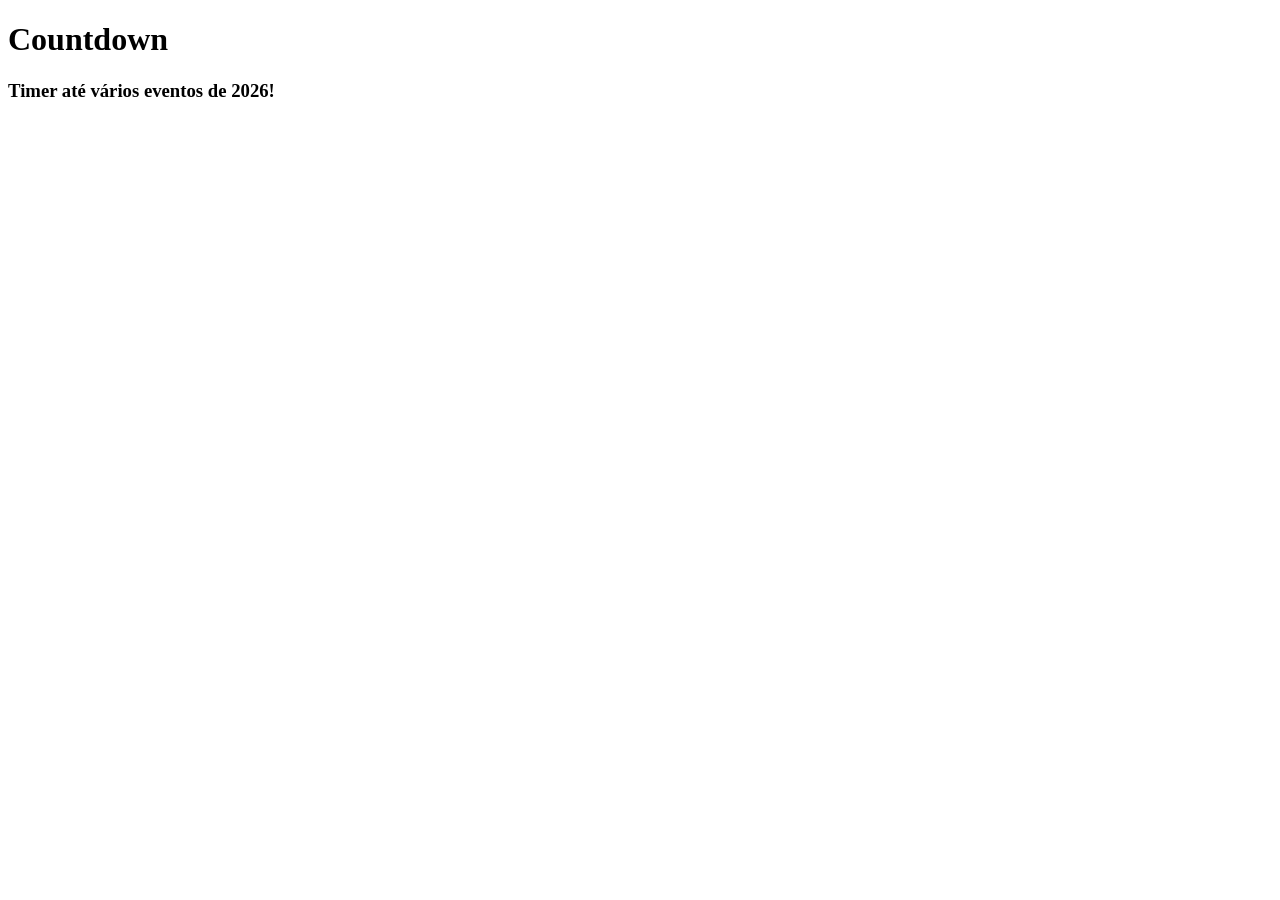
==== index.html @ 551650b0 "Changes" ====
<!DOCTYPE html>
<html lang="pt-BR">
<head>
    <meta charset="UTF-8">
    <meta name="viewport" content="width=device-width, initial-scale=1.0">
    <title>Countdown</title>
</head>
<body>
    <h1>Countdown</h1>
    <h3>Timer até vários eventos de 2026!</h3>
    <div>
        <!-- Elfsight Countdown Timer | World Cup -->
        <script src="https://elfsightcdn.com/platform.js" async></script>
        <div class="elfsight-app-ff17e507-8eb9-49c5-8b85-38b9898a9390" data-elfsight-app-lazy></div>
    </div>
</body>
</html>
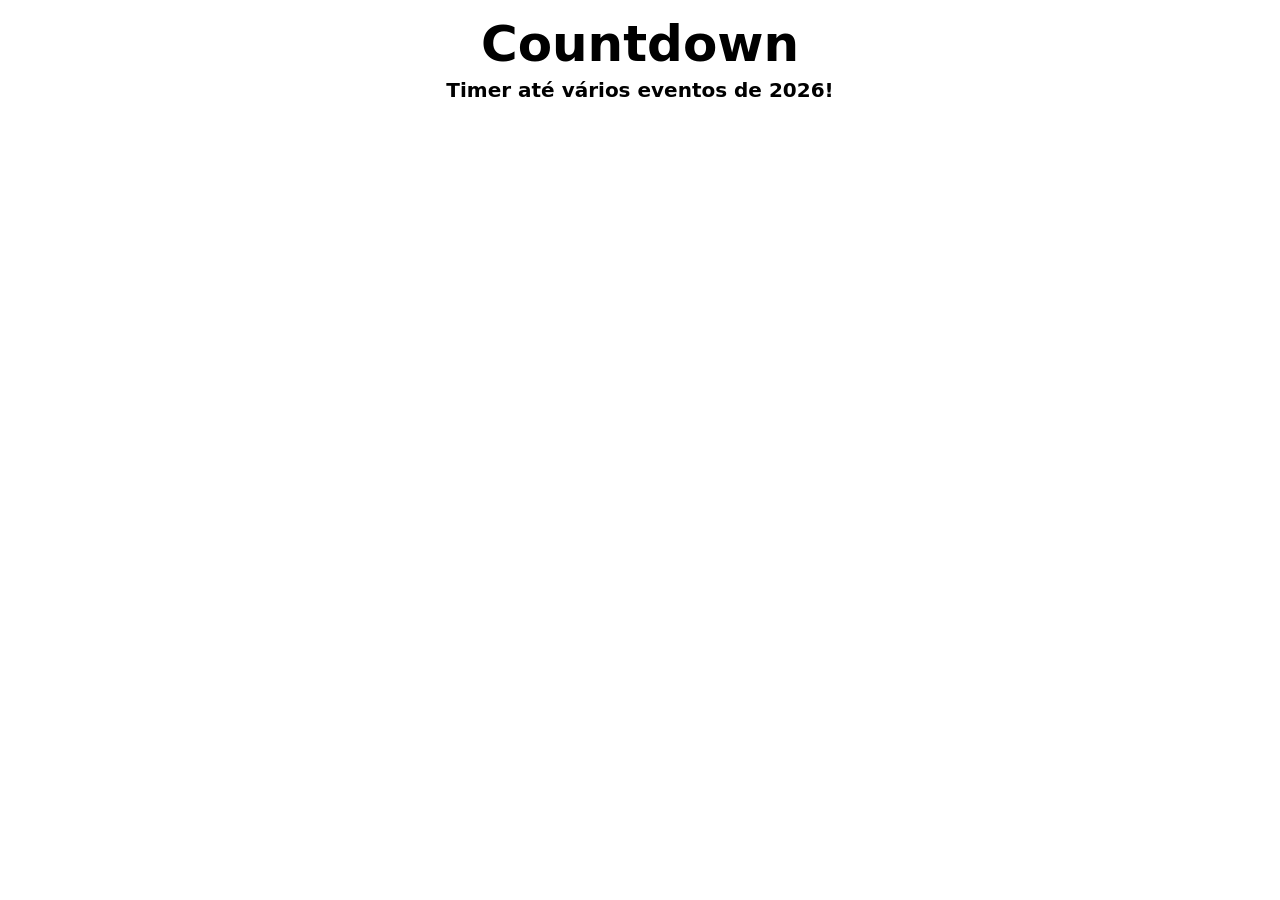
==== commit 81113cf5: "Site world cup fixed width bug" ====
--- a/index.html
+++ b/index.html
@@ -4,6 +4,7 @@
     <meta charset="UTF-8">
     <meta name="viewport" content="width=device-width, initial-scale=1.0">
     <title>Countdown</title>
+    <link rel="stylesheet" href="style.css">
 </head>
 <body>
     <h1>Countdown</h1>
--- a/style.css
+++ b/style.css
@@ -0,0 +1,39 @@
+        body {
+            padding: 0;
+            margin: 0;
+            background: #ffffff;
+            color: #000000;
+            font-family: system-ui;
+            font-weight: 700;
+            display:flex;
+            flex-direction: column;
+            align-items: center;
+            max-width: 100vw;
+        }
+        h1 {
+            margin: 0;
+            padding-top: 15px;
+            padding-bottom: 5px;
+            font-size: 50px;
+            font-weight: 800; 
+        }
+        h2 {
+            margin: 0;
+            font-size: 30px;
+            font-weight: 700;
+        }
+        h3 {
+            margin: 0;
+            padding-bottom: 35px;
+            font-size: 20px;
+            font-weight: 600;
+        }
+        p {
+            margin: 0;
+            font-family: Arial;
+            font-size: 30px;
+            font-weight: 600;
+        }
+        div{
+            max-width: 100vw;
+        }
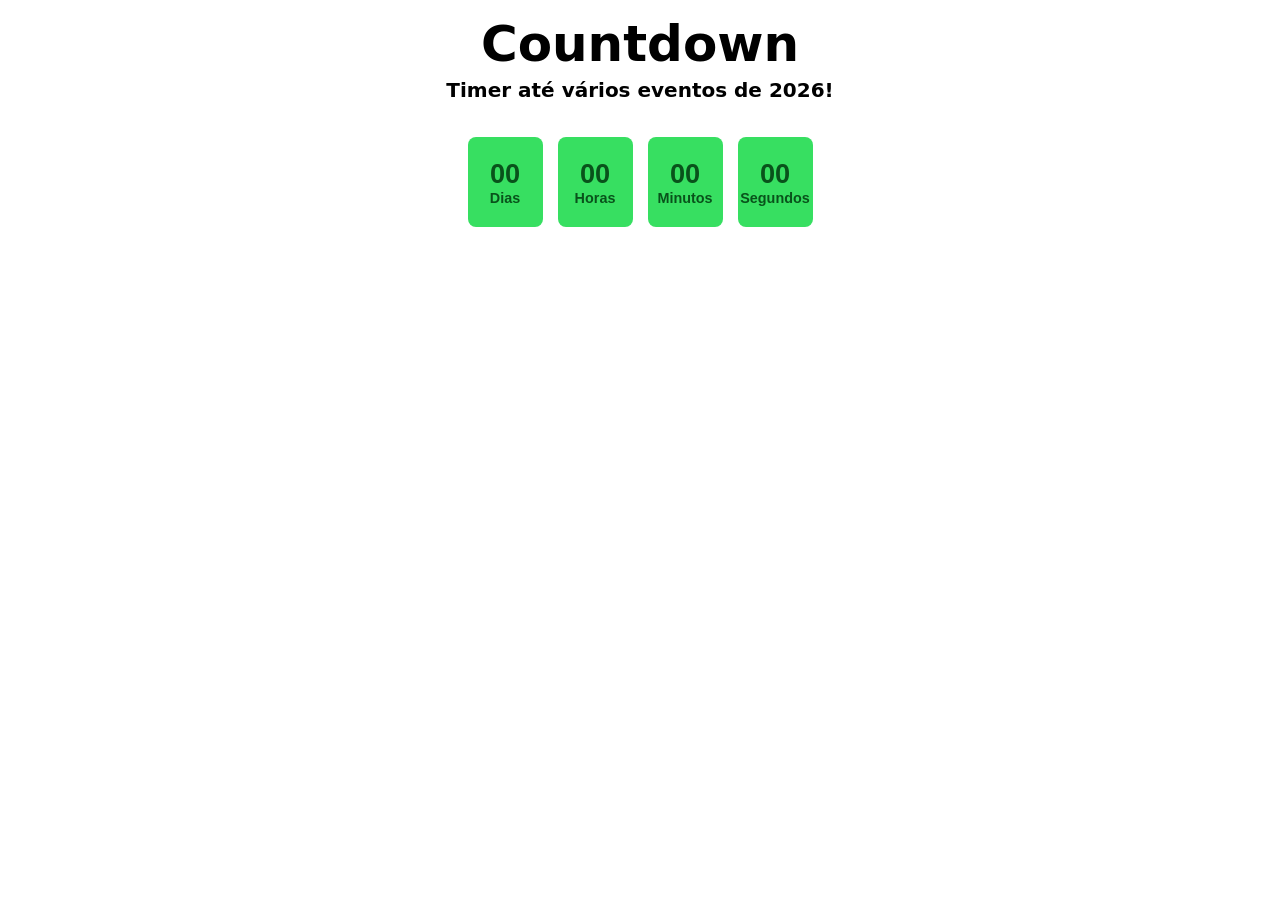
==== commit 25ec9927: "COuntdown Removed timer from ste and created another" ====
--- a/index.html
+++ b/index.html
@@ -9,10 +9,27 @@
 <body>
     <h1>Countdown</h1>
     <h3>Timer até vários eventos de 2026!</h3>
-    <div>
-        <!-- Elfsight Countdown Timer | World Cup -->
-        <script src="https://elfsightcdn.com/platform.js" async></script>
-        <div class="elfsight-app-ff17e507-8eb9-49c5-8b85-38b9898a9390" data-elfsight-app-lazy></div>
+    
+    <div id="copa">
+        <div class="countdown">
+            <div class="tempo">
+                <span id="days">00</span>
+                <span class="label">Dias</span>
+            </div>
+            <div class="tempo">
+                <span id="hours">00</span>
+                <span class="label">Horas</span>
+            </div>
+            <div class="tempo">
+                <span id="minutes">00</span>
+                <span class="label">Minutos</span>
+            </div>
+            <div class="tempo">
+                <span id="seconds">00</span>
+                <span class="label">Segundos</span>
+            </div>
+        </div>
     </div>
+
 </body>
 </html>
--- a/style.css
+++ b/style.css
@@ -36,4 +36,36 @@
         }
         div{
             max-width: 100vw;
-        }+        }
+        .countdown {
+        display: flex;
+        gap: 15px;
+        font-family: Arial, sans-serif;
+        justify-content: center;
+        background: none;
+        align-items: center;
+        }
+
+        .tempo {
+        display: flex;
+        flex-direction: column;
+        align-items: center;
+        justify-content: center;
+        border-radius: 8px;
+        width: 75px;
+        height: 90px;
+        }
+
+        .tempo span:first-child {
+        font-size: 1.7rem;
+        font-weight: bold;
+        text-align: center;
+        align-items: center; 
+        }
+
+        .label {
+        font-size: 0.9rem;
+        }
+
+        #copa .countdown .tempo { background:#37df61; }
+        #copa .countdown .tempo span:first-child, #copa .countdown .tempo span.label { color:#09521b; }
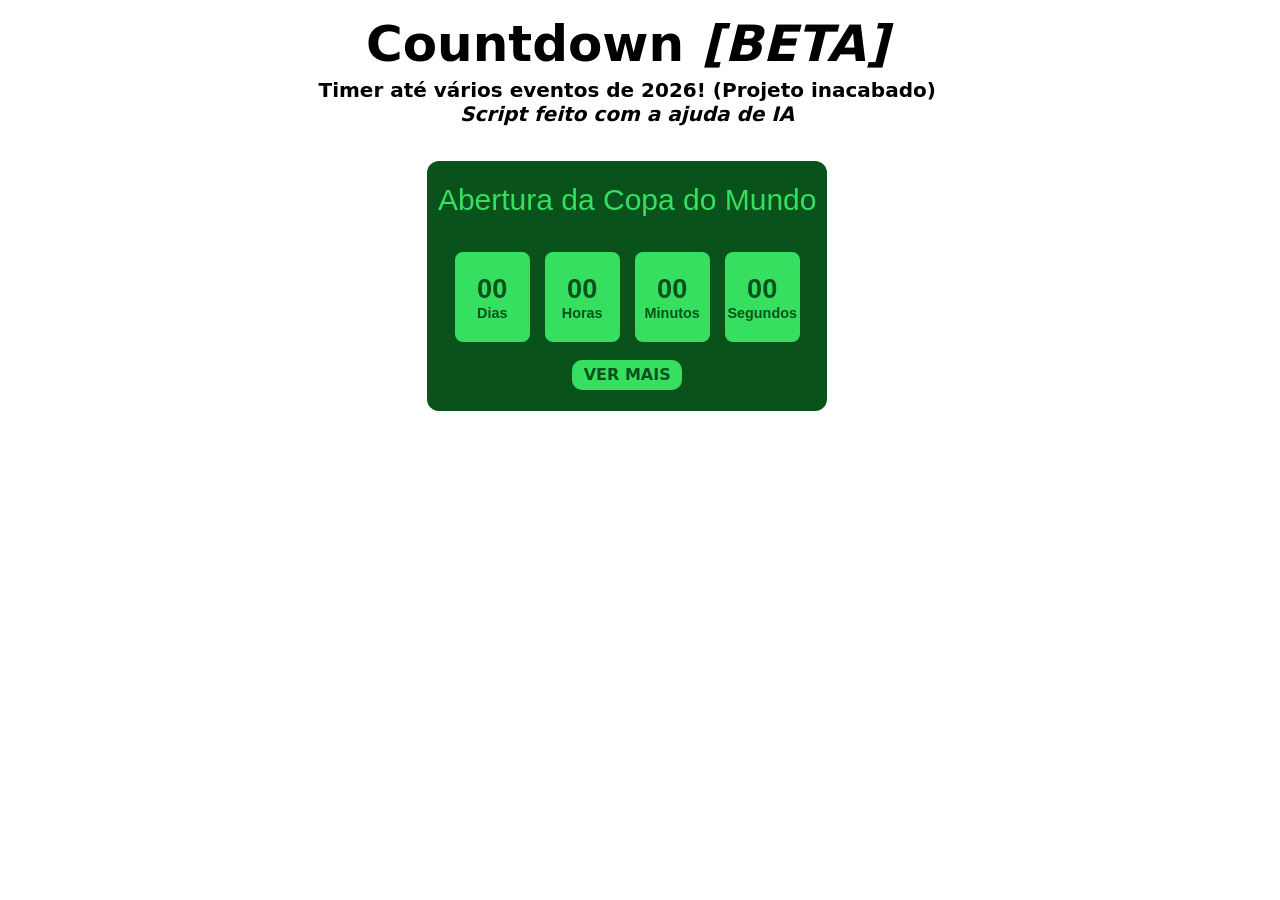
==== commit 619f9e20: "Várias mudanças (BETA 1.0)" ====
--- a/index.html
+++ b/index.html
@@ -7,10 +7,14 @@
     <link rel="stylesheet" href="style.css">
 </head>
 <body>
-    <h1>Countdown</h1>
-    <h3>Timer até vários eventos de 2026!</h3>
-    
-    <div id="copa">
+    <h1>Countdown <i>[BETA]</i></h1>
+    <h3>Timer até vários eventos de 2026!
+        (Projeto inacabado) <br>
+        <i>Script feito com a ajuda de IA</i>
+    </h3>
+
+    <div id="copa" class="timer">
+        <h3>Abertura da Copa do Mundo</h3>
         <div class="countdown">
             <div class="tempo">
                 <span id="days">00</span>
@@ -29,7 +33,9 @@
                 <span class="label">Segundos</span>
             </div>
         </div>
+        <a href="worldcup/index.html">VER MAIS</a>
     </div>
 
+    <script src="script.js"></script>
 </body>
 </html>
--- a/style.css
+++ b/style.css
@@ -8,7 +8,8 @@
             display:flex;
             flex-direction: column;
             align-items: center;
-            max-width: 100vw;
+            max-width: 98vw;
+            text-align: center;
         }
         h1 {
             margin: 0;
@@ -35,7 +36,7 @@
             font-weight: 600;
         }
         div{
-            max-width: 100vw;
+            max-width: 98vw;
         }
         .countdown {
         display: flex;
@@ -67,5 +68,32 @@
         font-size: 0.9rem;
         }
 
+        .timer{
+            border-radius: 12px;
+            display: flex;
+            flex-direction: column;
+            width: 400px;
+            height: 250px;
+            align-items: center;
+            justify-content: center;
+        }
+        .timer h3{ 
+            font-family: Impact, Haettenschweiler, 'Arial Narrow Bold', sans-serif; 
+            font-size: 30px;
+            font-weight: 500;
+            text-align: center;
+        }
+        .timer a{
+            text-decoration: none;
+            border-radius: 10px;
+            width: 110px;
+            height: 30px;
+            margin-top: 18px;
+            align-content: center;
+        }
+
+        #copa { background:#09521b; }
+        #copa h3{ color:#37df61 }
+        #copa a{ background-color: #37df61; color: #09521b; }
         #copa .countdown .tempo { background:#37df61; }
         #copa .countdown .tempo span:first-child, #copa .countdown .tempo span.label { color:#09521b; }
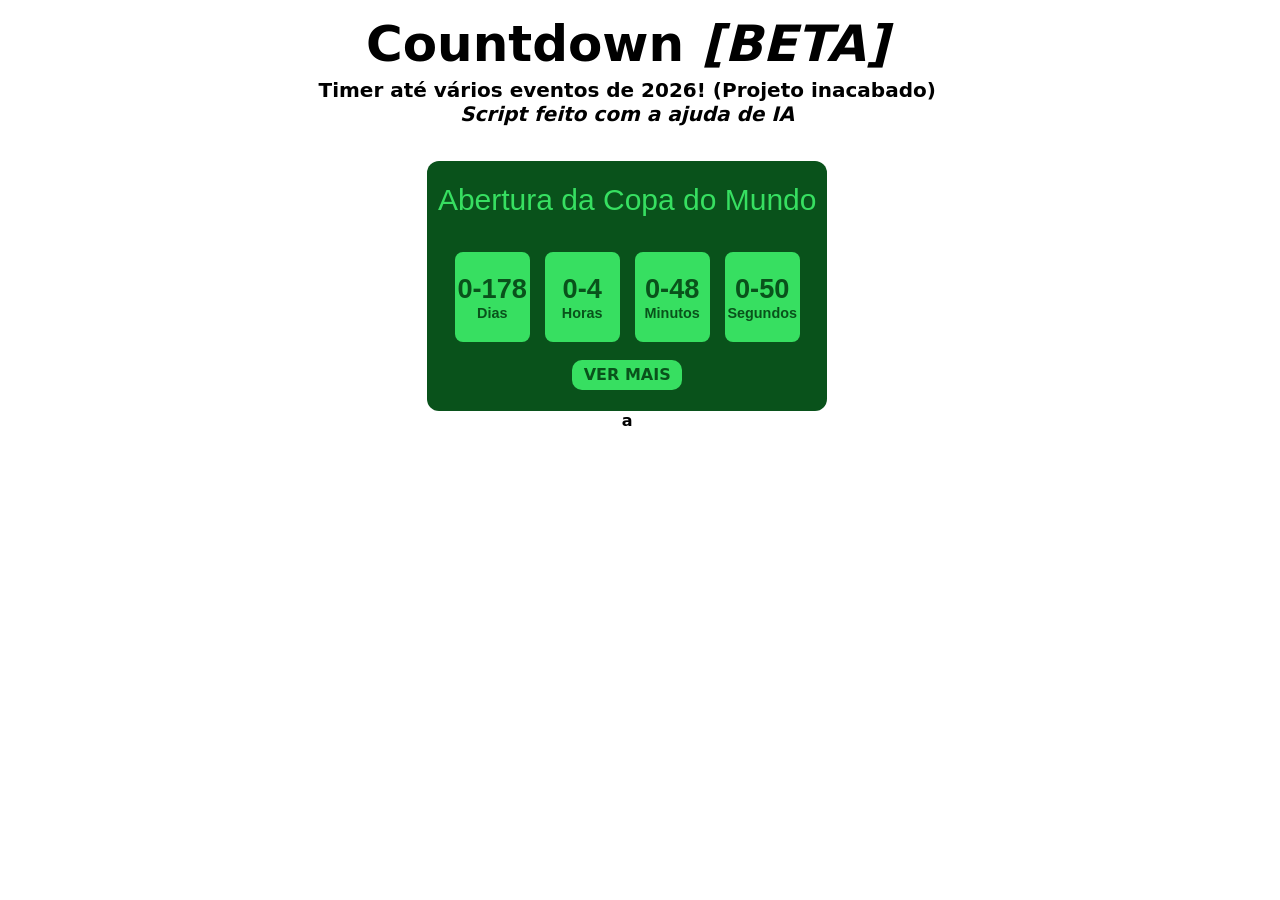
==== commit 6122ed59: "Update index.html" ====
--- a/index.html
+++ b/index.html
@@ -35,6 +35,7 @@
         </div>
         <a href="worldcup/index.html">VER MAIS</a>
     </div>
+    a
 
     <script src="script.js"></script>
 </body>
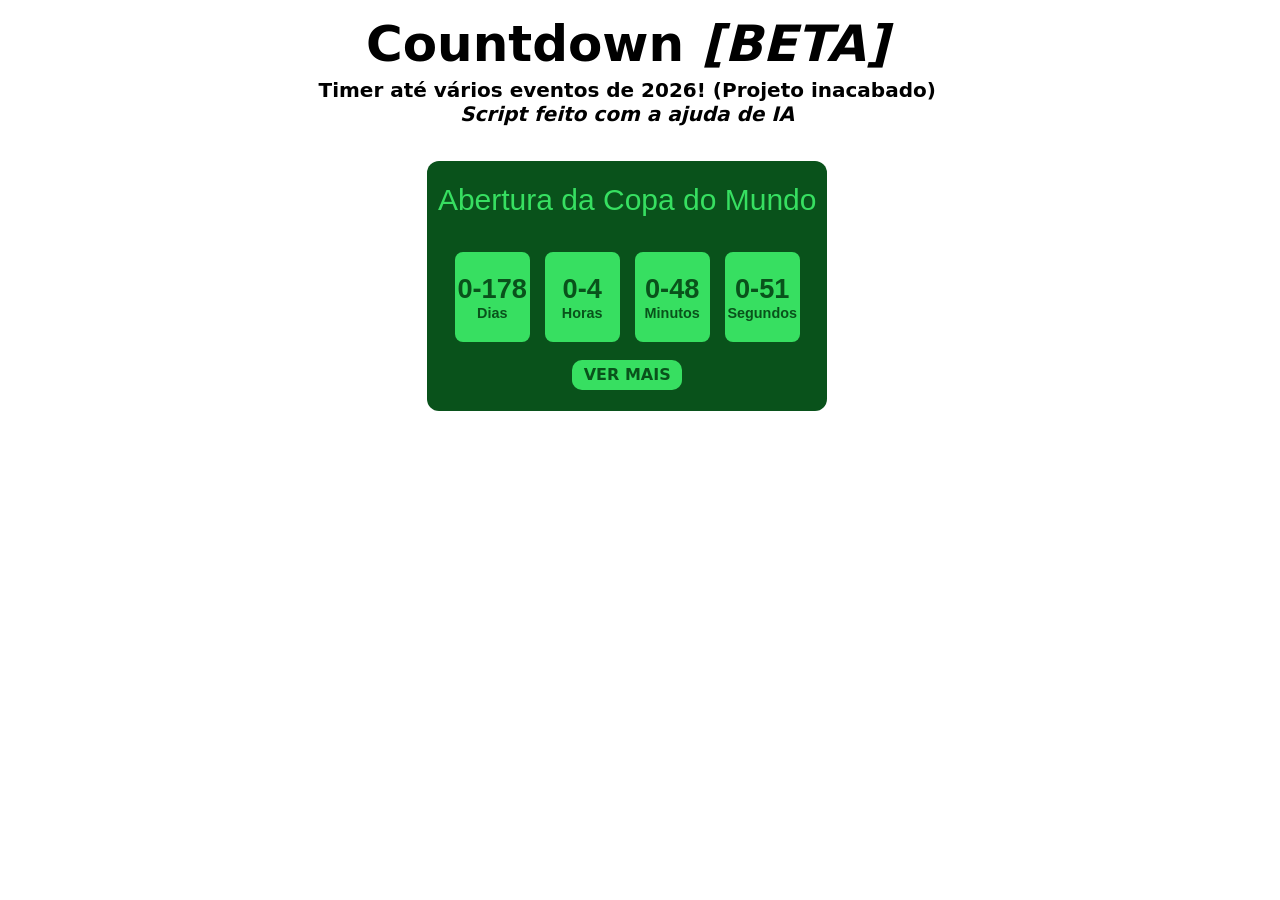
==== commit ba19feb4: "Various changes (BETA1.0)" ====
--- a/index.html
+++ b/index.html
@@ -35,7 +35,7 @@
         </div>
         <a href="worldcup/index.html">VER MAIS</a>
     </div>
-    a
+    
 
     <script src="script.js"></script>
 </body>
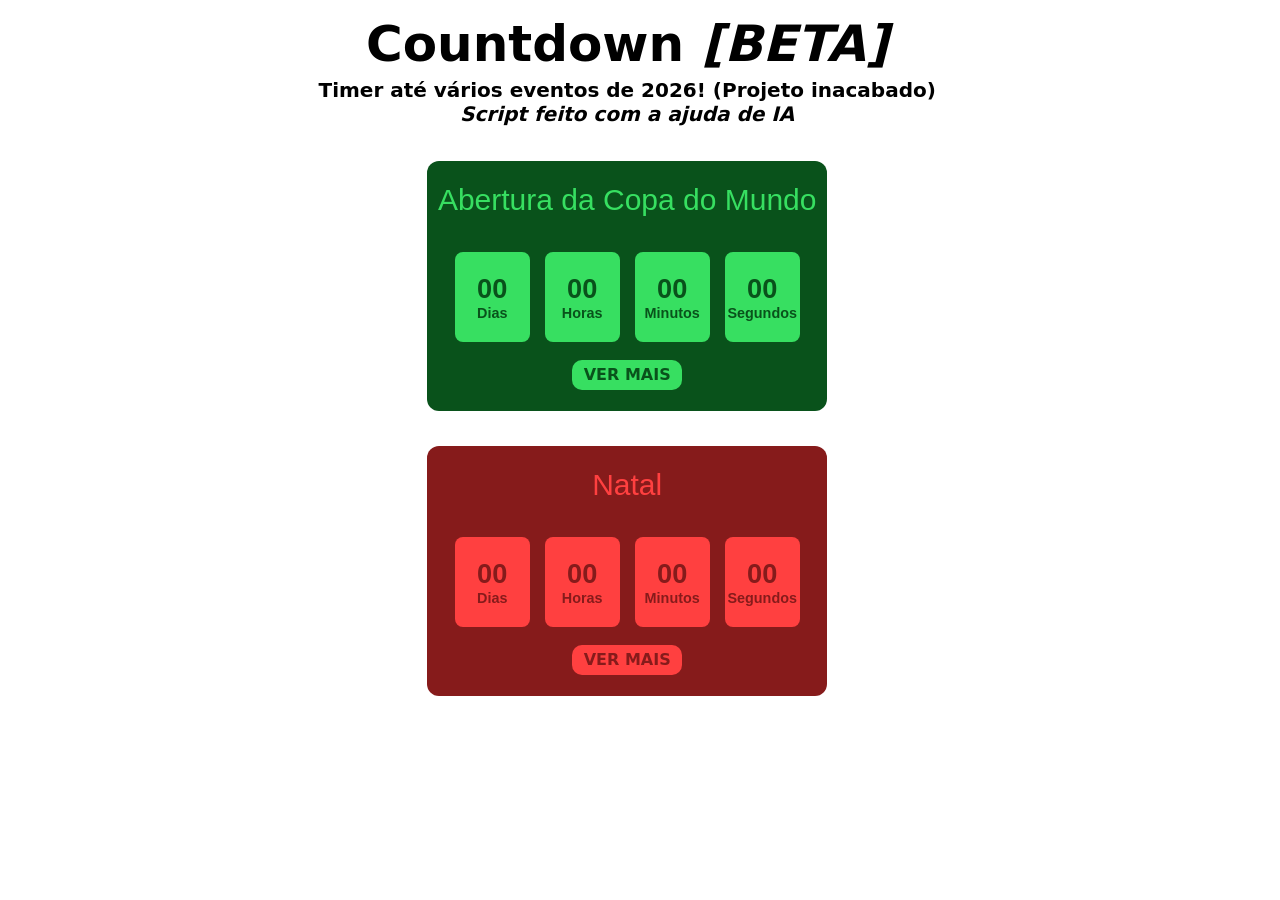
==== commit 13300c2b: "Various changes (added christmas!)" ====
--- a/index.html
+++ b/index.html
@@ -35,6 +35,29 @@
         </div>
         <a href="worldcup/index.html">VER MAIS</a>
     </div>
+
+    <div id="natal" class="timer">
+        <h3>Natal</h3>
+        <div class="countdown">
+            <div class="tempo">
+                <span id="days">00</span>
+                <span class="label">Dias</span>
+            </div>
+            <div class="tempo">
+                <span id="hours">00</span>
+                <span class="label">Horas</span>
+            </div>
+            <div class="tempo">
+                <span id="minutes">00</span>
+                <span class="label">Minutos</span>
+            </div>
+            <div class="tempo">
+                <span id="seconds">00</span>
+                <span class="label">Segundos</span>
+            </div>
+        </div>
+        <a href="christmas">VER MAIS</a>
+    </div>
     
 
     <script src="script.js"></script>
--- a/style.css
+++ b/style.css
@@ -76,6 +76,7 @@
             height: 250px;
             align-items: center;
             justify-content: center;
+            margin-bottom: 35px;
         }
         .timer h3{ 
             font-family: Impact, Haettenschweiler, 'Arial Narrow Bold', sans-serif; 
@@ -97,3 +98,9 @@
         #copa a{ background-color: #37df61; color: #09521b; }
         #copa .countdown .tempo { background:#37df61; }
         #copa .countdown .tempo span:first-child, #copa .countdown .tempo span.label { color:#09521b; }
+
+        #natal { background:#861b1b; }
+        #natal h3{ color:#ff4040 }
+        #natal a{ background-color: #ff4040; color: #861b1b; }
+        #natal .countdown .tempo { background:#ff4040; }
+        #natal .countdown .tempo span:first-child, #natal .countdown .tempo span.label { color:#861b1b; }
